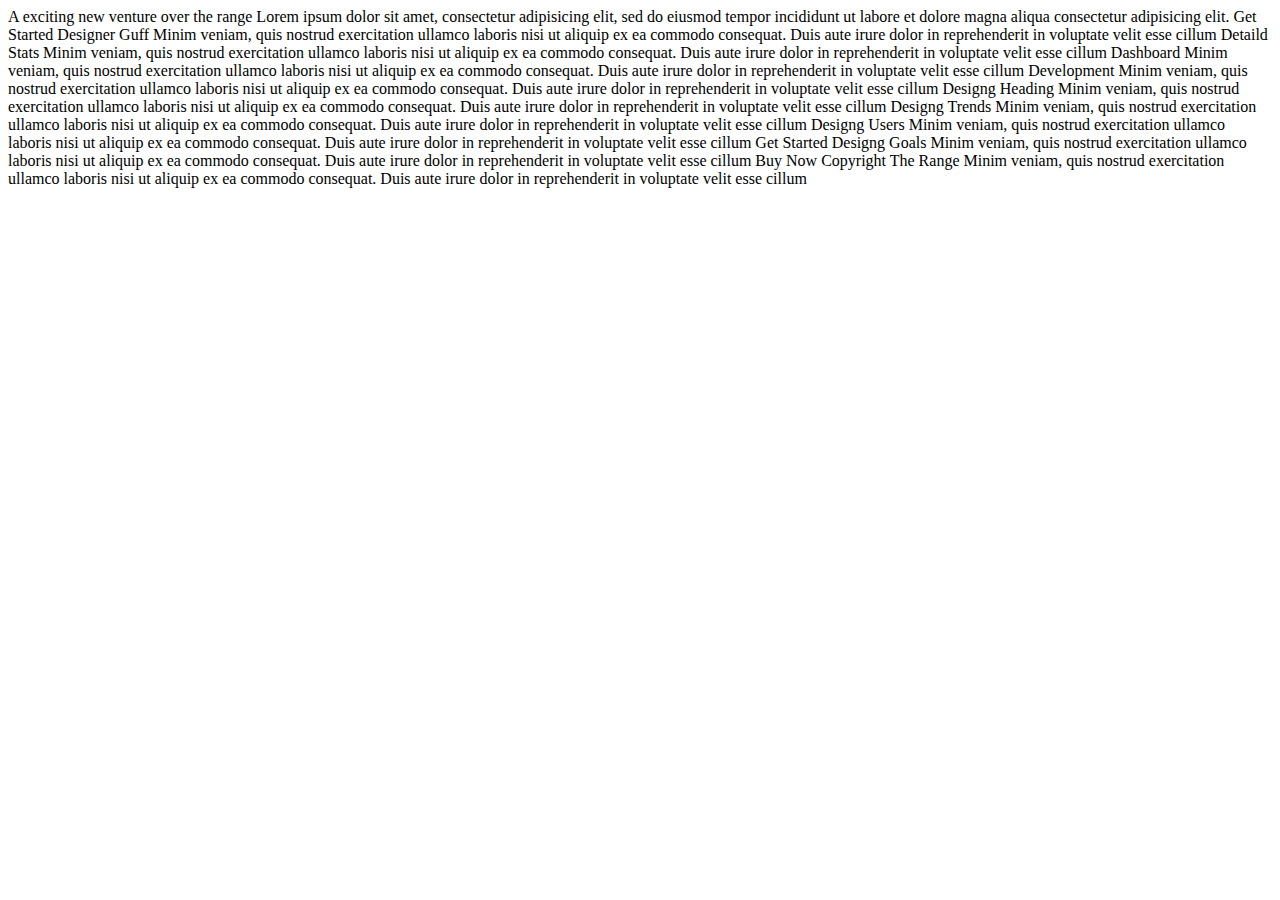
==== index.html @ 7c5d2e0e "Create repository" ====
﻿<!doctype html>
<html lang="pt-br">
<head>
    <meta charset="utf-8">
    <title>Responsivo</title>
    <link href='http://fonts.googleapis.com/css?family=Oxygen:400,300,700' rel='stylesheet' type='text/css'>
</head>

<body>

	
    
    A exciting new venture over the range

    Lorem ipsum dolor sit amet, consectetur adipisicing elit, sed do eiusmod tempor incididunt ut labore et dolore magna aliqua consectetur adipisicing elit.

    Get Started 
        
   

    Designer Guff

    Minim veniam, quis nostrud exercitation ullamco laboris nisi ut aliquip ex ea commodo consequat. Duis aute irure dolor in reprehenderit in voluptate velit esse cillum
            


    Detaild Stats
            
    Minim veniam, quis nostrud exercitation ullamco laboris nisi ut aliquip ex ea commodo consequat. Duis aute irure dolor in reprehenderit in voluptate velit esse cillum
            


    Dashboard

    Minim veniam, quis nostrud exercitation ullamco laboris nisi ut aliquip ex ea commodo consequat. Duis aute irure dolor in reprehenderit in voluptate velit esse cillum
            


    Development

    Minim veniam, quis nostrud exercitation ullamco laboris nisi ut aliquip ex ea commodo consequat. Duis aute irure dolor in reprehenderit in voluptate velit esse cillum
           


    Designg Heading

    Minim veniam, quis nostrud exercitation ullamco laboris nisi ut aliquip ex ea commodo consequat. Duis aute irure dolor in reprehenderit in voluptate velit esse cillum
            


    Designg Trends

    Minim veniam, quis nostrud exercitation ullamco laboris nisi ut aliquip ex ea commodo consequat. Duis aute irure dolor in reprehenderit in voluptate velit esse cillum
            


    Designg Users

    Minim veniam, quis nostrud exercitation ullamco laboris nisi ut aliquip ex ea commodo consequat. Duis aute irure dolor in reprehenderit in voluptate velit esse cillum
            
    Get Started 


    Designg Goals

    Minim veniam, quis nostrud exercitation ullamco laboris nisi ut aliquip ex ea commodo consequat. Duis aute irure dolor in reprehenderit in voluptate velit esse cillum
    
    Buy Now 

    

    Copyright The Range

    Minim veniam, quis nostrud exercitation ullamco laboris nisi ut aliquip ex ea commodo consequat. Duis aute irure dolor in reprehenderit in voluptate velit esse cillum


</body>
</html>
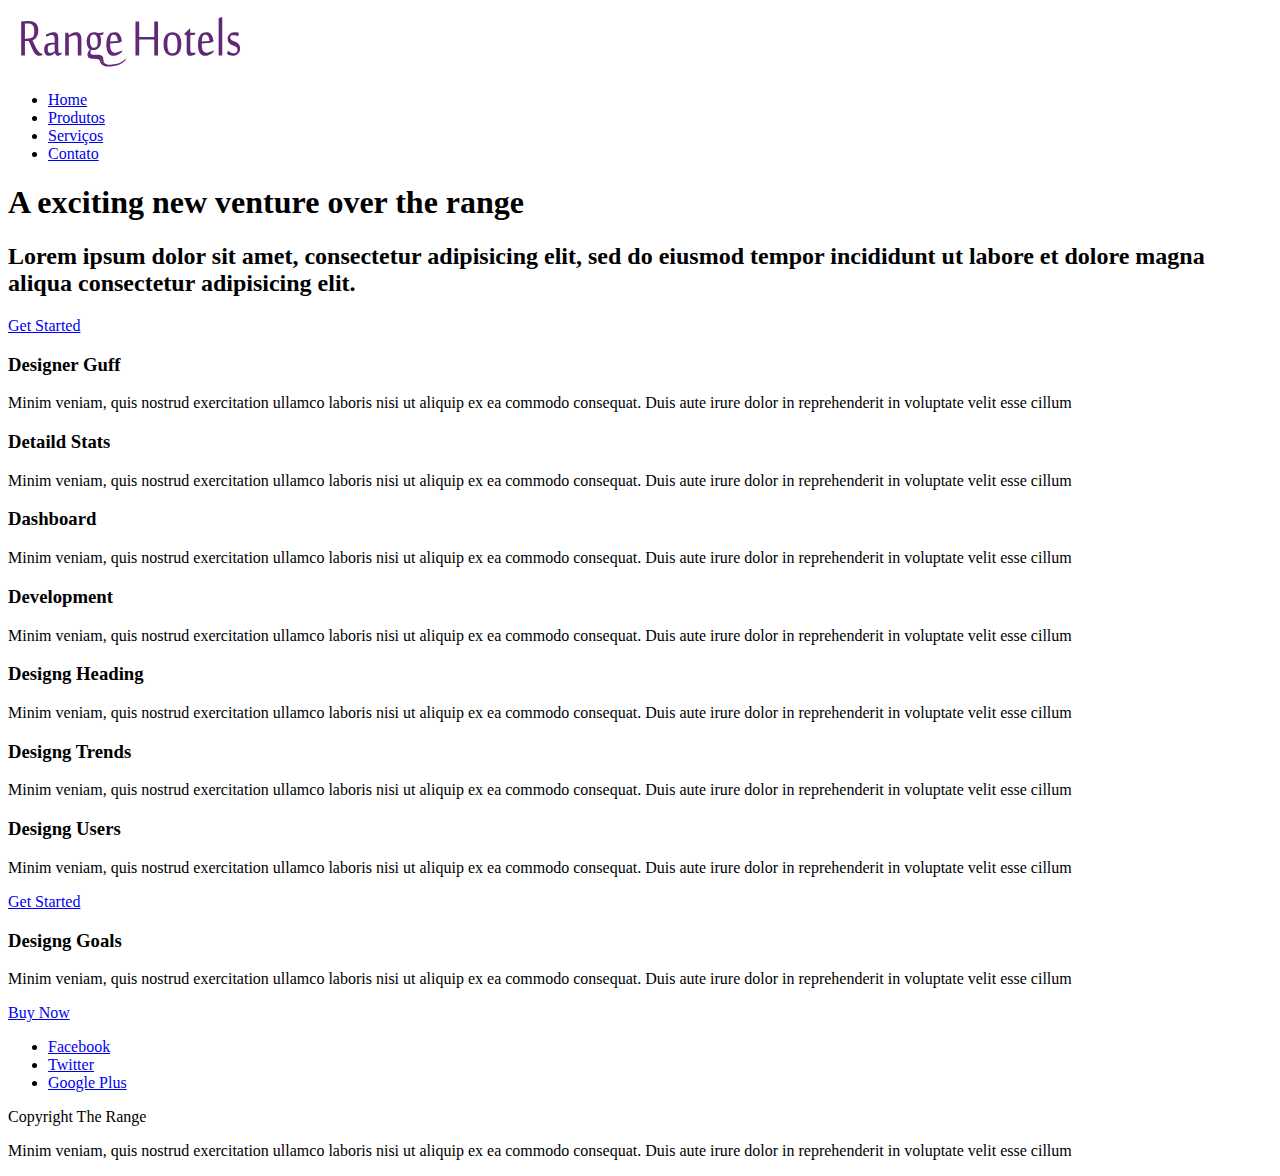
==== commit c65f0ceb: "Add HTML structure" ====
--- a/index.html
+++ b/index.html
@@ -1,5 +1,6 @@
 ﻿<!doctype html>
 <html lang="pt-br">
+
 <head>
     <meta charset="utf-8">
     <title>Responsivo</title>
@@ -7,72 +8,106 @@
 </head>
 
 <body>
+    <header>
+        <img src="images/logo_mob.svg" alt="logotipo range hotels">
+        <nav>
+            <ul>
+                <li><a href="#">Home</a></li>
+                <li><a href="#">Produtos</a></li>
+                <li><a href="#">Serviços</a></li>
+                <li><a href="#">Contato</a></li>
+            </ul>
+        </nav>
+    </header>
 
-	
-    
-    A exciting new venture over the range
+    <section>
+        <h1>A exciting new venture over the range</h1>
+        <h2>Lorem ipsum dolor sit amet, consectetur adipisicing elit, sed do eiusmod tempor incididunt ut labore et
+            dolore magna
+            aliqua consectetur adipisicing elit.</h2>
+        <a href="#">Get Started</a>
+    </section>
 
-    Lorem ipsum dolor sit amet, consectetur adipisicing elit, sed do eiusmod tempor incididunt ut labore et dolore magna aliqua consectetur adipisicing elit.
+    <section>
+        <article>
+            <h3>Designer Guff</h3>
+            <p>Minim veniam, quis nostrud exercitation ullamco laboris nisi ut aliquip ex ea commodo consequat. Duis
+                aute irure
+                dolor in reprehenderit in voluptate velit esse cillum
+            </p>
+        </article>
 
-    Get Started 
-        
-   
+        <article>
+            <h3>Detaild Stats</h3>
+            <p>Minim veniam, quis nostrud exercitation ullamco laboris nisi ut aliquip ex ea commodo consequat. Duis
+                aute irure
+                dolor in reprehenderit in voluptate velit esse cillum
+            </p>
+        </article>
 
-    Designer Guff
+        <article>
+            <h3>Dashboard</h3>
+            <p>Minim veniam, quis nostrud exercitation ullamco laboris nisi ut aliquip ex ea commodo consequat. Duis
+                aute irure
+                dolor in reprehenderit in voluptate velit esse cillum
+            </p>
+        </article>
 
-    Minim veniam, quis nostrud exercitation ullamco laboris nisi ut aliquip ex ea commodo consequat. Duis aute irure dolor in reprehenderit in voluptate velit esse cillum
-            
+        <article>
+            <h3>Development</h3>
+            <p>Minim veniam, quis nostrud exercitation ullamco laboris nisi ut aliquip ex ea commodo consequat. Duis
+                aute irure
+                dolor in reprehenderit in voluptate velit esse cillum
+            </p>
+        </article>
+    </section>
 
+    <section>
+        <article>
+            <h3>Designg Heading</h3>
+            <p>Minim veniam, quis nostrud exercitation ullamco laboris nisi ut aliquip ex ea commodo consequat. Duis
+                aute irure
+                dolor in reprehenderit in voluptate velit esse cillum
+            </p>
+        </article>
+        <article>
+            <h3>Designg Trends</h3>
+            <p>Minim veniam, quis nostrud exercitation ullamco laboris nisi ut aliquip ex ea commodo consequat. Duis
+                aute irure
+                dolor in reprehenderit in voluptate velit esse cillum
+            </p>
+        </article>
+        <article>
+            <h3>Designg Users</h3>
+            <p>Minim veniam, quis nostrud exercitation ullamco laboris nisi ut aliquip ex ea commodo consequat. Duis
+                aute irure
+                dolor in reprehenderit in voluptate velit esse cillum
+            </p>
+            <a href="#">Get Started</a>
+        </article>
+        <article>
+            <h3>Designg Goals</h3>
+            <p>Minim veniam, quis nostrud exercitation ullamco laboris nisi ut aliquip ex ea commodo consequat. Duis
+                aute irure
+                dolor in reprehenderit in voluptate velit esse cillum
+            </p>
+            <a href="#">Buy Now</a>
+        </article>
 
-    Detaild Stats
-            
-    Minim veniam, quis nostrud exercitation ullamco laboris nisi ut aliquip ex ea commodo consequat. Duis aute irure dolor in reprehenderit in voluptate velit esse cillum
-            
+    </section>
 
+    <footer>
+        <ul>
+            <li><a href="#">Facebook</a></li>
+            <li><a href="#">Twitter</a></li>
+            <li><a href="#">Google Plus</a></li>
+        </ul>
+        <p>Copyright The Range</p>
+        <p>Minim veniam, quis nostrud exercitation ullamco laboris nisi ut aliquip ex ea commodo consequat. Duis aute
+            irure
+            dolor in reprehenderit in voluptate velit esse cillum
+        </p>
+    </footer>
+</body>
 
-    Dashboard
-
-    Minim veniam, quis nostrud exercitation ullamco laboris nisi ut aliquip ex ea commodo consequat. Duis aute irure dolor in reprehenderit in voluptate velit esse cillum
-            
-
-
-    Development
-
-    Minim veniam, quis nostrud exercitation ullamco laboris nisi ut aliquip ex ea commodo consequat. Duis aute irure dolor in reprehenderit in voluptate velit esse cillum
-           
-
-
-    Designg Heading
-
-    Minim veniam, quis nostrud exercitation ullamco laboris nisi ut aliquip ex ea commodo consequat. Duis aute irure dolor in reprehenderit in voluptate velit esse cillum
-            
-
-
-    Designg Trends
-
-    Minim veniam, quis nostrud exercitation ullamco laboris nisi ut aliquip ex ea commodo consequat. Duis aute irure dolor in reprehenderit in voluptate velit esse cillum
-            
-
-
-    Designg Users
-
-    Minim veniam, quis nostrud exercitation ullamco laboris nisi ut aliquip ex ea commodo consequat. Duis aute irure dolor in reprehenderit in voluptate velit esse cillum
-            
-    Get Started 
-
-
-    Designg Goals
-
-    Minim veniam, quis nostrud exercitation ullamco laboris nisi ut aliquip ex ea commodo consequat. Duis aute irure dolor in reprehenderit in voluptate velit esse cillum
-    
-    Buy Now 
-
-    
-
-    Copyright The Range
-
-    Minim veniam, quis nostrud exercitation ullamco laboris nisi ut aliquip ex ea commodo consequat. Duis aute irure dolor in reprehenderit in voluptate velit esse cillum
-
-
-</body>
-</html>
+</html>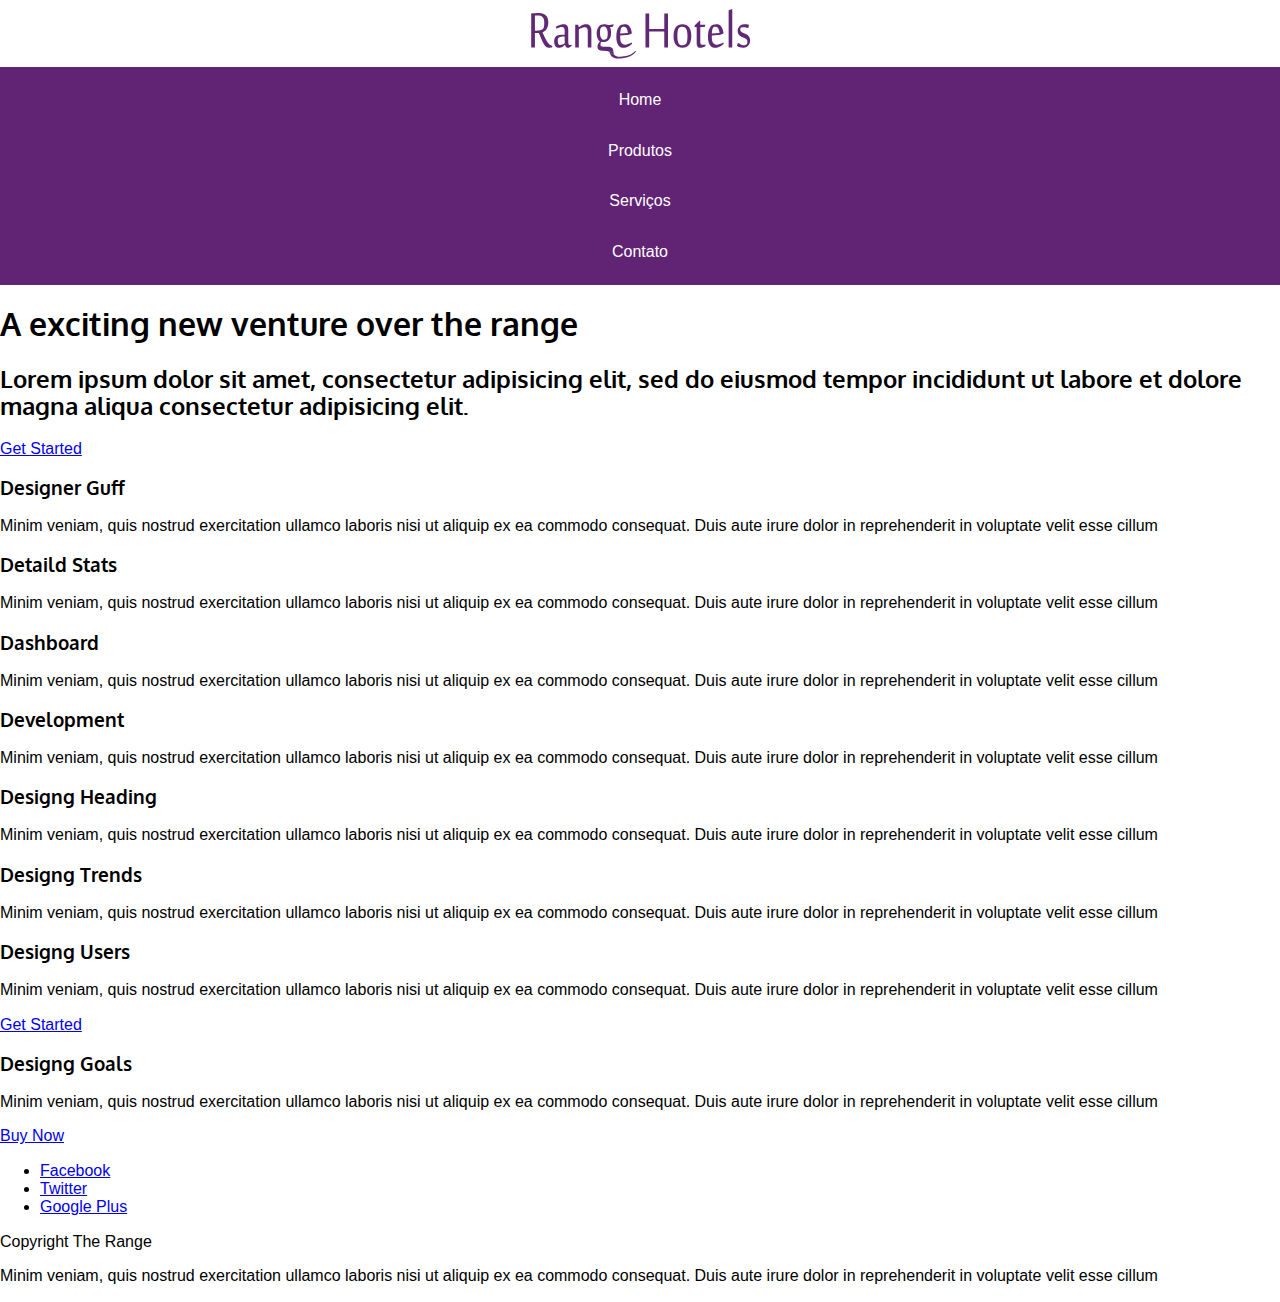
==== commit 7b9047b5: "Style nav links" ====
--- a/index.html
+++ b/index.html
@@ -3,14 +3,16 @@
 
 <head>
     <meta charset="utf-8">
-    <title>Responsivo</title>
+    <title>Ranger Hotelss</title>
+    <link rel="stylesheet" href="./css/normalize.css">
+    <link rel="stylesheet" href="./css/index.css">
     <link href='http://fonts.googleapis.com/css?family=Oxygen:400,300,700' rel='stylesheet' type='text/css'>
 </head>
 
 <body>
-    <header>
+    <header class="top-header">
         <img src="images/logo_mob.svg" alt="logotipo range hotels">
-        <nav>
+        <nav class="top-nav">
             <ul>
                 <li><a href="#">Home</a></li>
                 <li><a href="#">Produtos</a></li>
--- a/css/index.css
+++ b/css/index.css
@@ -0,0 +1,37 @@
+@charset "UFT-8";
+
+html, body{
+    font-family: sans-serif;
+    box-sizing: border-box;
+}
+
+h1,h2,h3,h4,h5,h6{
+    font-family: "Oxygen";
+}
+
+.top-header{
+    text-align: center;
+}
+
+.top-nav{
+    background-color: #612374;
+    padding: .5rem 0;
+}
+
+.top-nav ul{
+    list-style: none;
+    margin: 0;
+    padding: 0;
+}
+
+.top-nav a{
+    text-decoration: none;
+    color: white;
+    padding: 1rem;
+    display: block;
+    transition: all .2s;
+}
+
+.top-nav a:hover{
+    background-color: #7c3792;
+}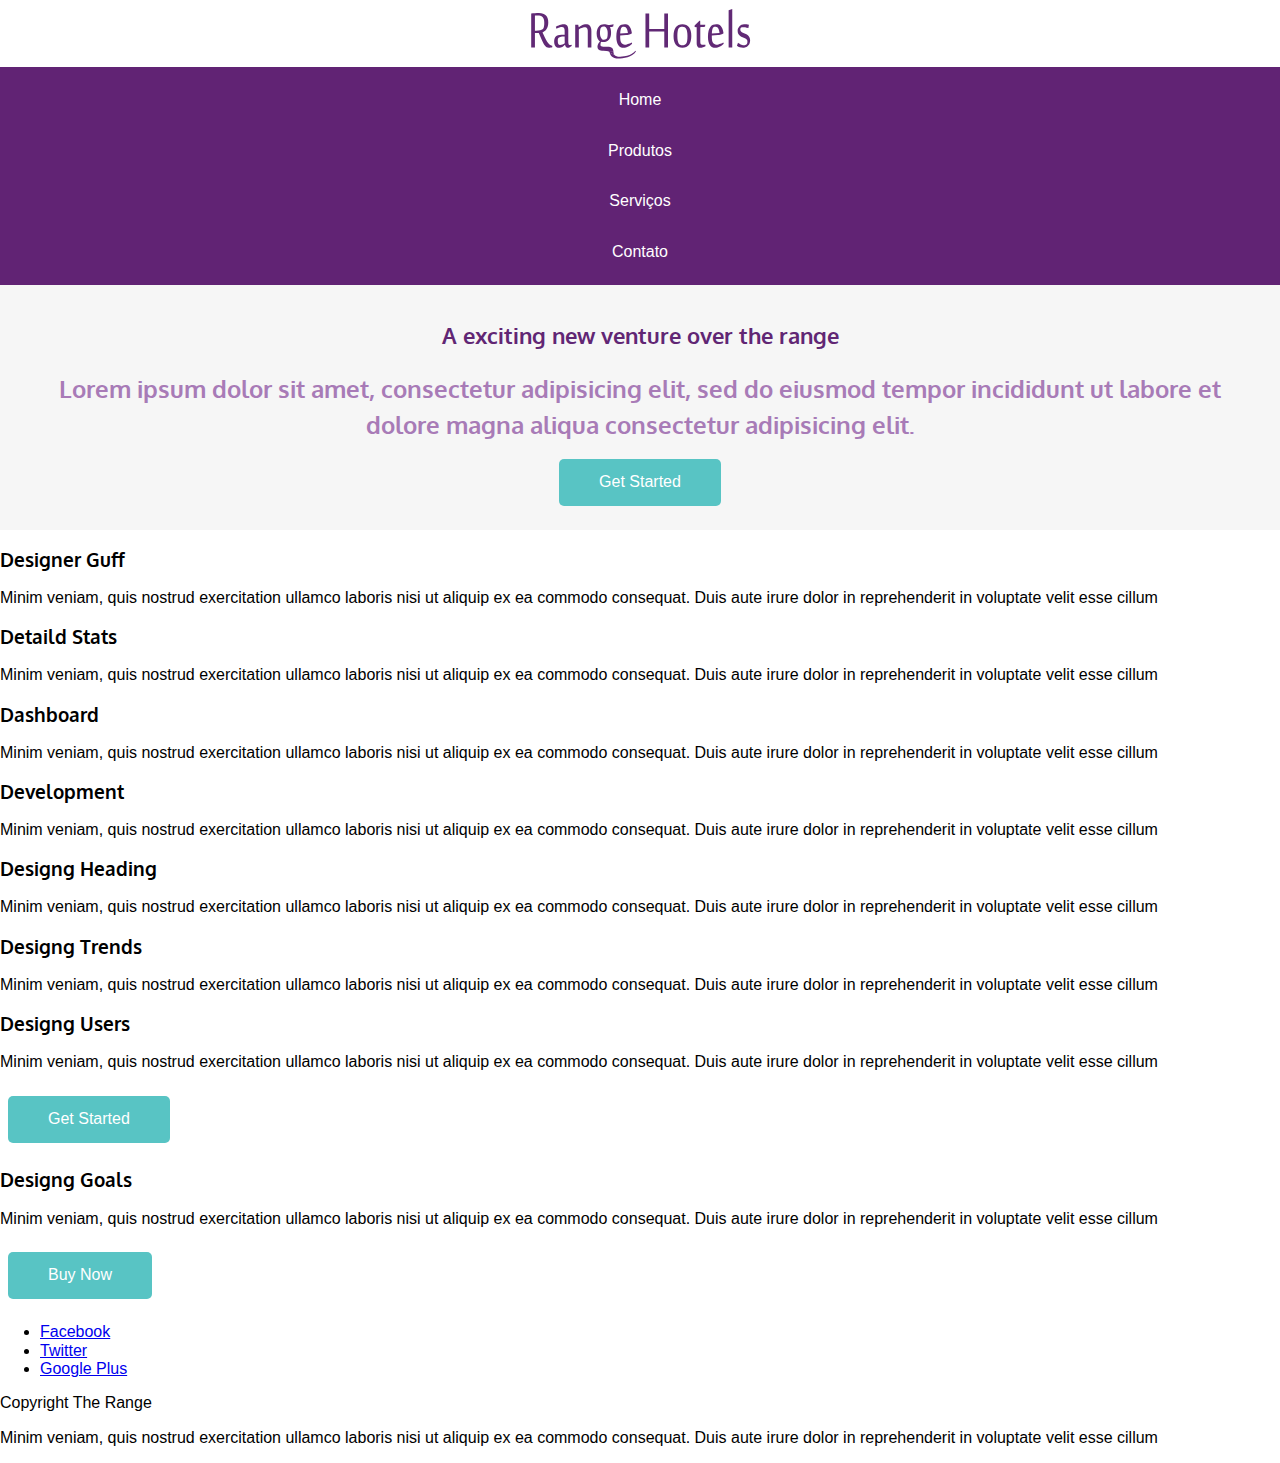
==== commit 9a660a5d: "Style top-content section" ====
--- a/index.html
+++ b/index.html
@@ -22,12 +22,12 @@
         </nav>
     </header>
 
-    <section>
-        <h1>A exciting new venture over the range</h1>
-        <h2>Lorem ipsum dolor sit amet, consectetur adipisicing elit, sed do eiusmod tempor incididunt ut labore et
+    <section class="top-content">
+        <h1 class="top-content__title">A exciting new venture over the range</h1>
+        <h2 class="top-content__subtitle">Lorem ipsum dolor sit amet, consectetur adipisicing elit, sed do eiusmod tempor incididunt ut labore et
             dolore magna
             aliqua consectetur adipisicing elit.</h2>
-        <a href="#">Get Started</a>
+        <a href="#" class="btn">Get Started</a>
     </section>
 
     <section>
@@ -85,7 +85,7 @@
                 aute irure
                 dolor in reprehenderit in voluptate velit esse cillum
             </p>
-            <a href="#">Get Started</a>
+            <a href="#" class="btn">Get Started</a>
         </article>
         <article>
             <h3>Designg Goals</h3>
@@ -93,7 +93,7 @@
                 aute irure
                 dolor in reprehenderit in voluptate velit esse cillum
             </p>
-            <a href="#">Buy Now</a>
+            <a href="#" class="btn">Buy Now</a>
         </article>
 
     </section>
--- a/css/index.css
+++ b/css/index.css
@@ -7,6 +7,21 @@
 
 h1,h2,h3,h4,h5,h6{
     font-family: "Oxygen";
+}
+
+.btn{
+    display: inline-block;
+    text-decoration: none;
+    background-color: #58c4c4;
+    color: white;
+    padding: .9rem 2.5rem;
+    border-radius: 5px;
+    transition: all .2s;
+    margin: .5rem;
+}
+
+.btn:hover{
+    background-color: #37a0a0;
 }
 
 .top-header{
@@ -34,4 +49,22 @@
 
 .top-nav a:hover{
     background-color: #7c3792;
+}
+
+.top-content{
+    text-align: center;
+    padding: 1rem;
+    background-color: #f6f6f6;
+}
+
+.top-content__title{
+    color: #612674;
+    margin: 1.4rem;
+    font-size: 1.37rem;
+}
+
+.top-content__subtitle{
+    color: #a87bb7;
+    line-height: 1.5;
+    margin: .5rem;
 }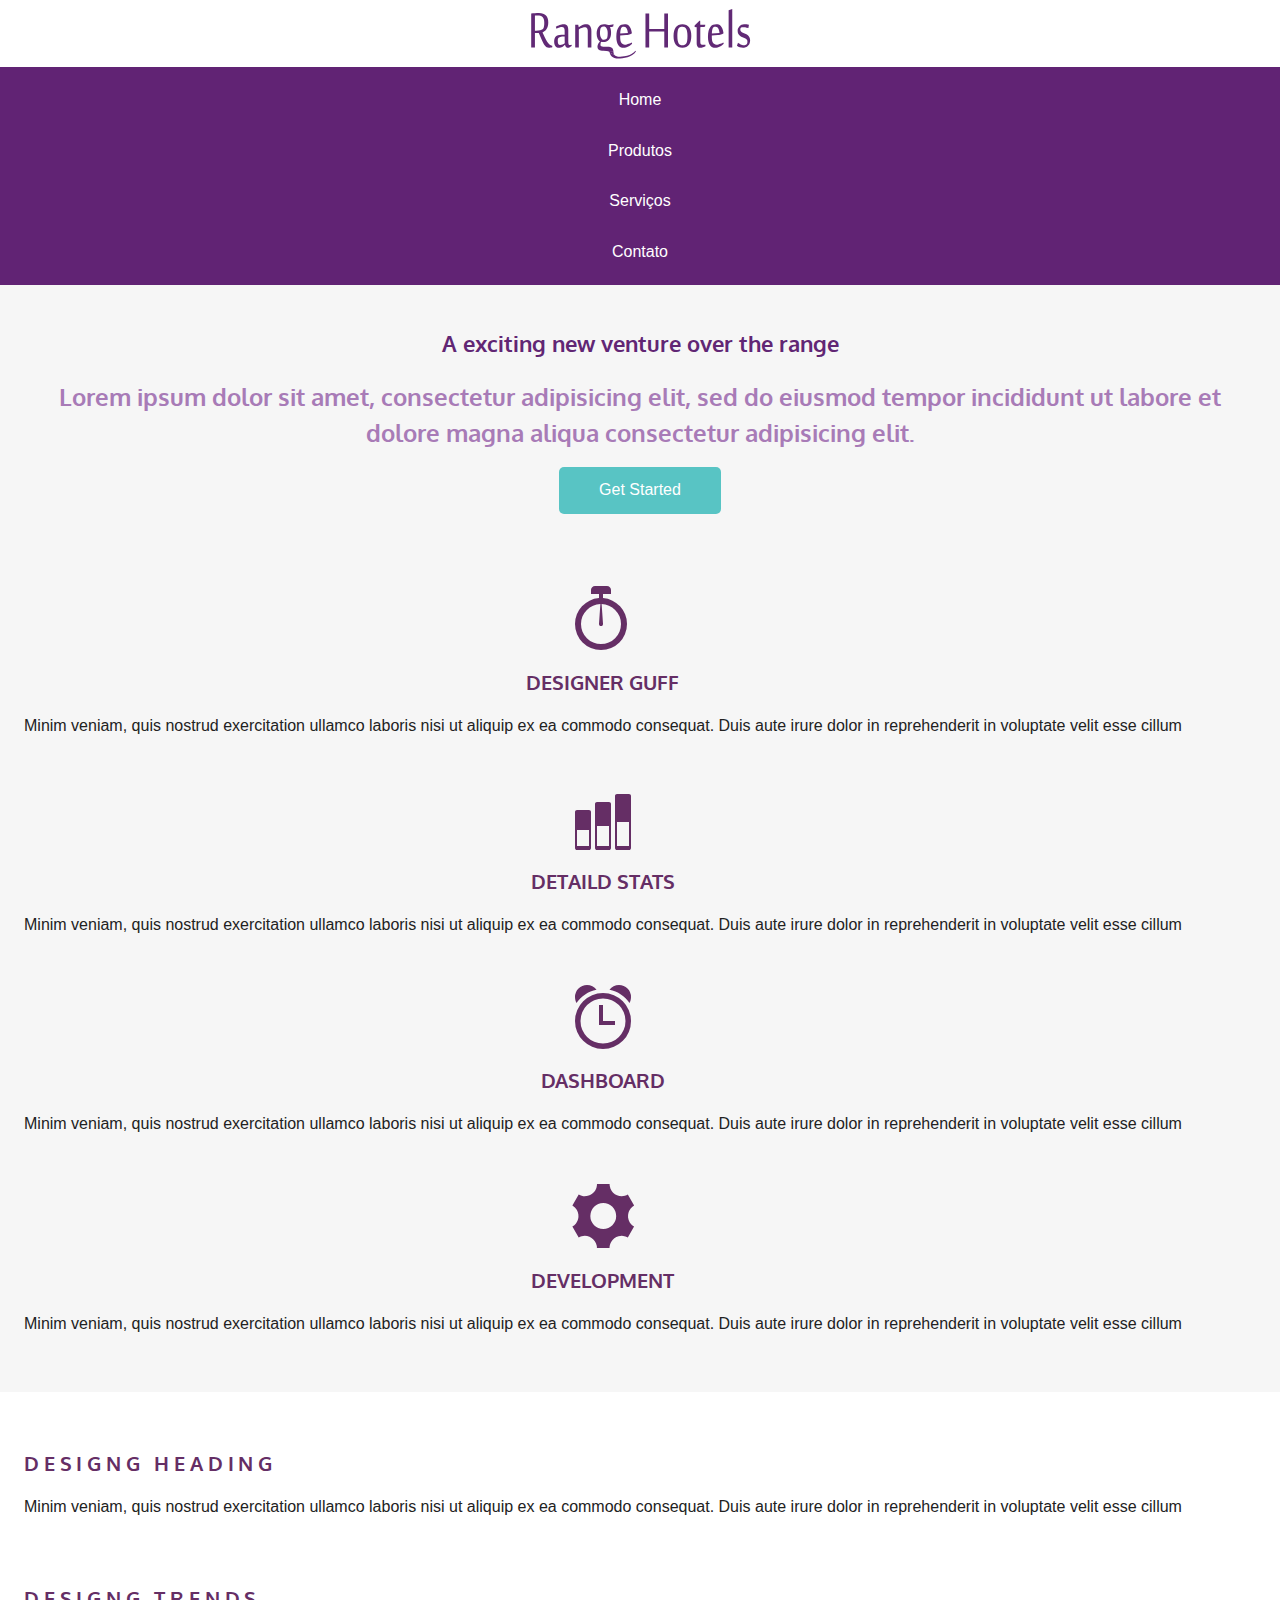
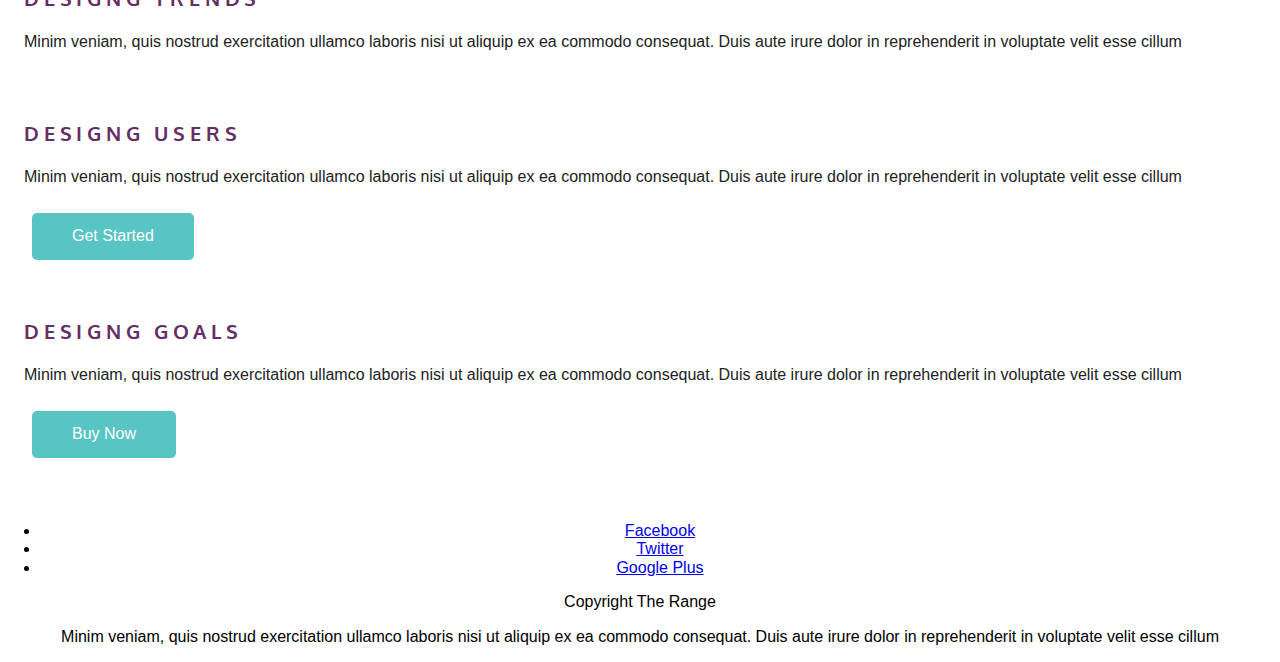
==== commit e4bd5e25: "Style middle and botton content section" ====
--- a/index.html
+++ b/index.html
@@ -4,13 +4,14 @@
 <head>
     <meta charset="utf-8">
     <title>Ranger Hotelss</title>
+    <link rel="stylesheet" href="./icomoon/style.css">
     <link rel="stylesheet" href="./css/normalize.css">
     <link rel="stylesheet" href="./css/index.css">
     <link href='http://fonts.googleapis.com/css?family=Oxygen:400,300,700' rel='stylesheet' type='text/css'>
 </head>
 
 <body>
-    <header class="top-header">
+    <header>
         <img src="images/logo_mob.svg" alt="logotipo range hotels">
         <nav class="top-nav">
             <ul>
@@ -24,14 +25,16 @@
 
     <section class="top-content">
         <h1 class="top-content__title">A exciting new venture over the range</h1>
-        <h2 class="top-content__subtitle">Lorem ipsum dolor sit amet, consectetur adipisicing elit, sed do eiusmod tempor incididunt ut labore et
+        <h2 class="top-content__subtitle">Lorem ipsum dolor sit amet, consectetur adipisicing elit, sed do eiusmod
+            tempor incididunt ut labore et
             dolore magna
             aliqua consectetur adipisicing elit.</h2>
         <a href="#" class="btn">Get Started</a>
     </section>
 
-    <section>
+    <section class="middle-content">
         <article>
+            <span class="icon-stopwatch"></span>
             <h3>Designer Guff</h3>
             <p>Minim veniam, quis nostrud exercitation ullamco laboris nisi ut aliquip ex ea commodo consequat. Duis
                 aute irure
@@ -40,6 +43,7 @@
         </article>
 
         <article>
+            <span class="icon-stats-bars2"></span>
             <h3>Detaild Stats</h3>
             <p>Minim veniam, quis nostrud exercitation ullamco laboris nisi ut aliquip ex ea commodo consequat. Duis
                 aute irure
@@ -48,6 +52,7 @@
         </article>
 
         <article>
+            <span class="icon-alarm"></span>
             <h3>Dashboard</h3>
             <p>Minim veniam, quis nostrud exercitation ullamco laboris nisi ut aliquip ex ea commodo consequat. Duis
                 aute irure
@@ -56,6 +61,7 @@
         </article>
 
         <article>
+            <span class="icon-cog"></span>
             <h3>Development</h3>
             <p>Minim veniam, quis nostrud exercitation ullamco laboris nisi ut aliquip ex ea commodo consequat. Duis
                 aute irure
@@ -64,7 +70,7 @@
         </article>
     </section>
 
-    <section>
+    <section class="botton-content">
         <article>
             <h3>Designg Heading</h3>
             <p>Minim veniam, quis nostrud exercitation ullamco laboris nisi ut aliquip ex ea commodo consequat. Duis
--- a/icomoon/style.css
+++ b/icomoon/style.css
@@ -0,0 +1,47 @@
+@font-face {
+  font-family: 'icomoon';
+  src:  url('fonts/icomoon.eot?c86vfl');
+  src:  url('fonts/icomoon.eot?c86vfl#iefix') format('embedded-opentype'),
+    url('fonts/icomoon.ttf?c86vfl') format('truetype'),
+    url('fonts/icomoon.woff?c86vfl') format('woff'),
+    url('fonts/icomoon.svg?c86vfl#icomoon') format('svg');
+  font-weight: normal;
+  font-style: normal;
+}
+
+[class^="icon-"], [class*=" icon-"] {
+  /* use !important to prevent issues with browser extensions that change fonts */
+  font-family: 'icomoon' !important;
+  speak: none;
+  font-style: normal;
+  font-weight: normal;
+  font-variant: normal;
+  text-transform: none;
+  line-height: 1;
+
+  /* Better Font Rendering =========== */
+  -webkit-font-smoothing: antialiased;
+  -moz-osx-font-smoothing: grayscale;
+}
+
+.icon-alarm:before {
+  content: "\e950";
+}
+.icon-stopwatch:before {
+  content: "\e952";
+}
+.icon-cog:before {
+  content: "\e994";
+}
+.icon-stats-bars2:before {
+  content: "\e99d";
+}
+.icon-google-plus:before {
+  content: "\ea8b";
+}
+.icon-facebook2:before {
+  content: "\ea91";
+}
+.icon-twitter:before {
+  content: "\ea96";
+}
--- a/css/index.css
+++ b/css/index.css
@@ -3,10 +3,32 @@
 html, body{
     font-family: sans-serif;
     box-sizing: border-box;
+    text-align: center;
 }
 
 h1,h2,h3,h4,h5,h6{
     font-family: "Oxygen";
+}
+
+article{
+    margin: 1rem 0;
+    display: inline-block;
+
+}
+
+article h3 {
+    color: #652e65;
+    text-transform: uppercase;
+    font-size: 1.25rem;
+}
+
+article p {
+    line-height: 1.5;
+    color: #222;
+}
+
+section{
+    padding: 1.5rem;
 }
 
 .btn{
@@ -22,10 +44,6 @@
 
 .btn:hover{
     background-color: #37a0a0;
-}
-
-.top-header{
-    text-align: center;
 }
 
 .top-nav{
@@ -52,8 +70,6 @@
 }
 
 .top-content{
-    text-align: center;
-    padding: 1rem;
     background-color: #f6f6f6;
 }
 
@@ -67,4 +83,23 @@
     color: #a87bb7;
     line-height: 1.5;
     margin: .5rem;
+}
+
+.middle-content{
+    background-color: #f6f6f6;
+    display: flex;
+    flex-wrap: wrap;
+}
+
+.middle-content span[class^=icon]{
+    font-size: 4rem;
+    color: #652e65;
+}
+
+.botton-content{
+    text-align: start;
+}
+
+.botton-content h3 {
+    letter-spacing: .3rem;
 }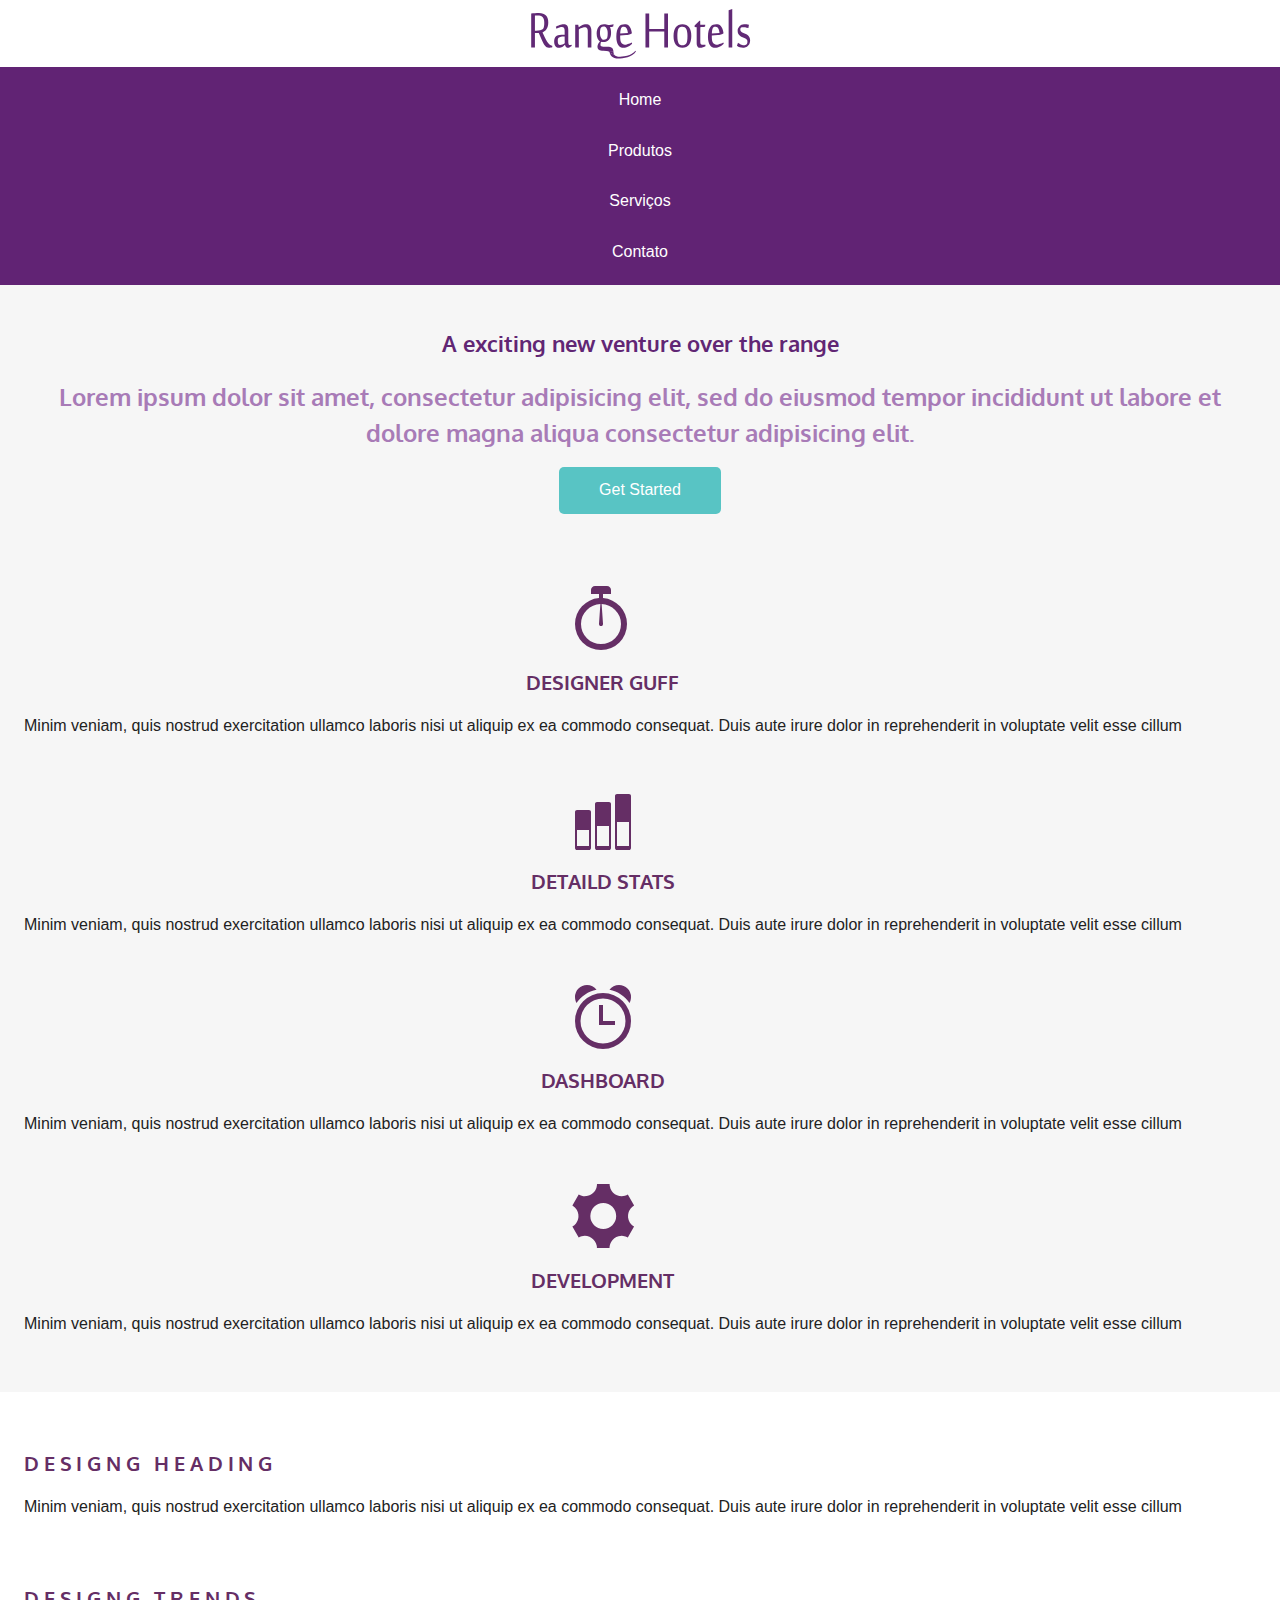
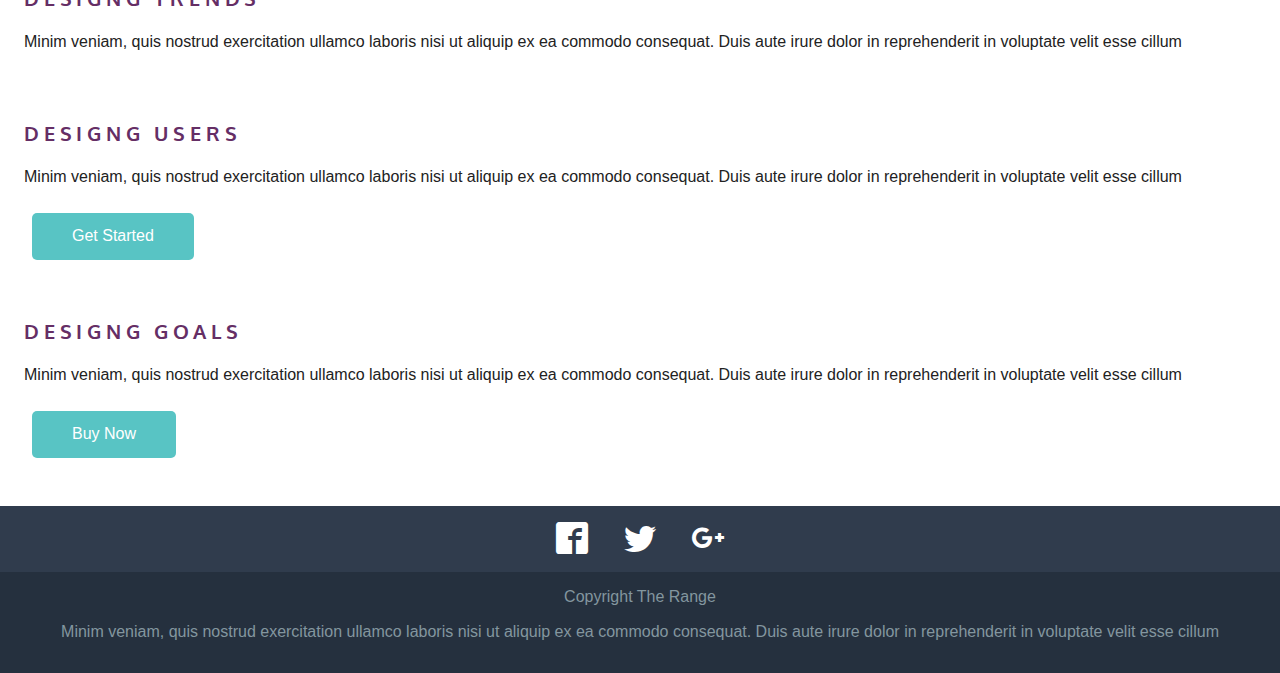
==== commit 801a441a: "Style footer" ====
--- a/index.html
+++ b/index.html
@@ -106,9 +106,9 @@
 
     <footer>
         <ul>
-            <li><a href="#">Facebook</a></li>
-            <li><a href="#">Twitter</a></li>
-            <li><a href="#">Google Plus</a></li>
+            <li><a href="#" class="icon-facebook2"><span> Facebook</span></a></li>
+            <li><a href="#" class="icon-twitter"><span>Twitter</span></a></li>
+            <li><a href="#" class="icon-google-plus"><span>Google Plus</span></a></li>
         </ul>
         <p>Copyright The Range</p>
         <p>Minim veniam, quis nostrud exercitation ullamco laboris nisi ut aliquip ex ea commodo consequat. Duis aute
--- a/css/index.css
+++ b/css/index.css
@@ -29,6 +29,38 @@
 
 section{
     padding: 1.5rem;
+}
+
+footer{
+    background-color: #25303e;
+    color: #83969f;
+    padding-bottom: 1rem;
+}
+
+footer span{
+    width: 0;
+    height: 0;
+    overflow: hidden;
+    display: block;
+    opacity: 0;
+}
+
+footer ul{
+    list-style: none;
+    margin: 0;
+    padding: 0;
+    background-color: #303c4d;
+}
+
+footer li {
+    display: inline-block;
+    padding: 1rem 1rem;
+}
+
+footer a {
+    text-decoration: none;
+    font-size: 2rem;
+    color: white;
 }
 
 .btn{
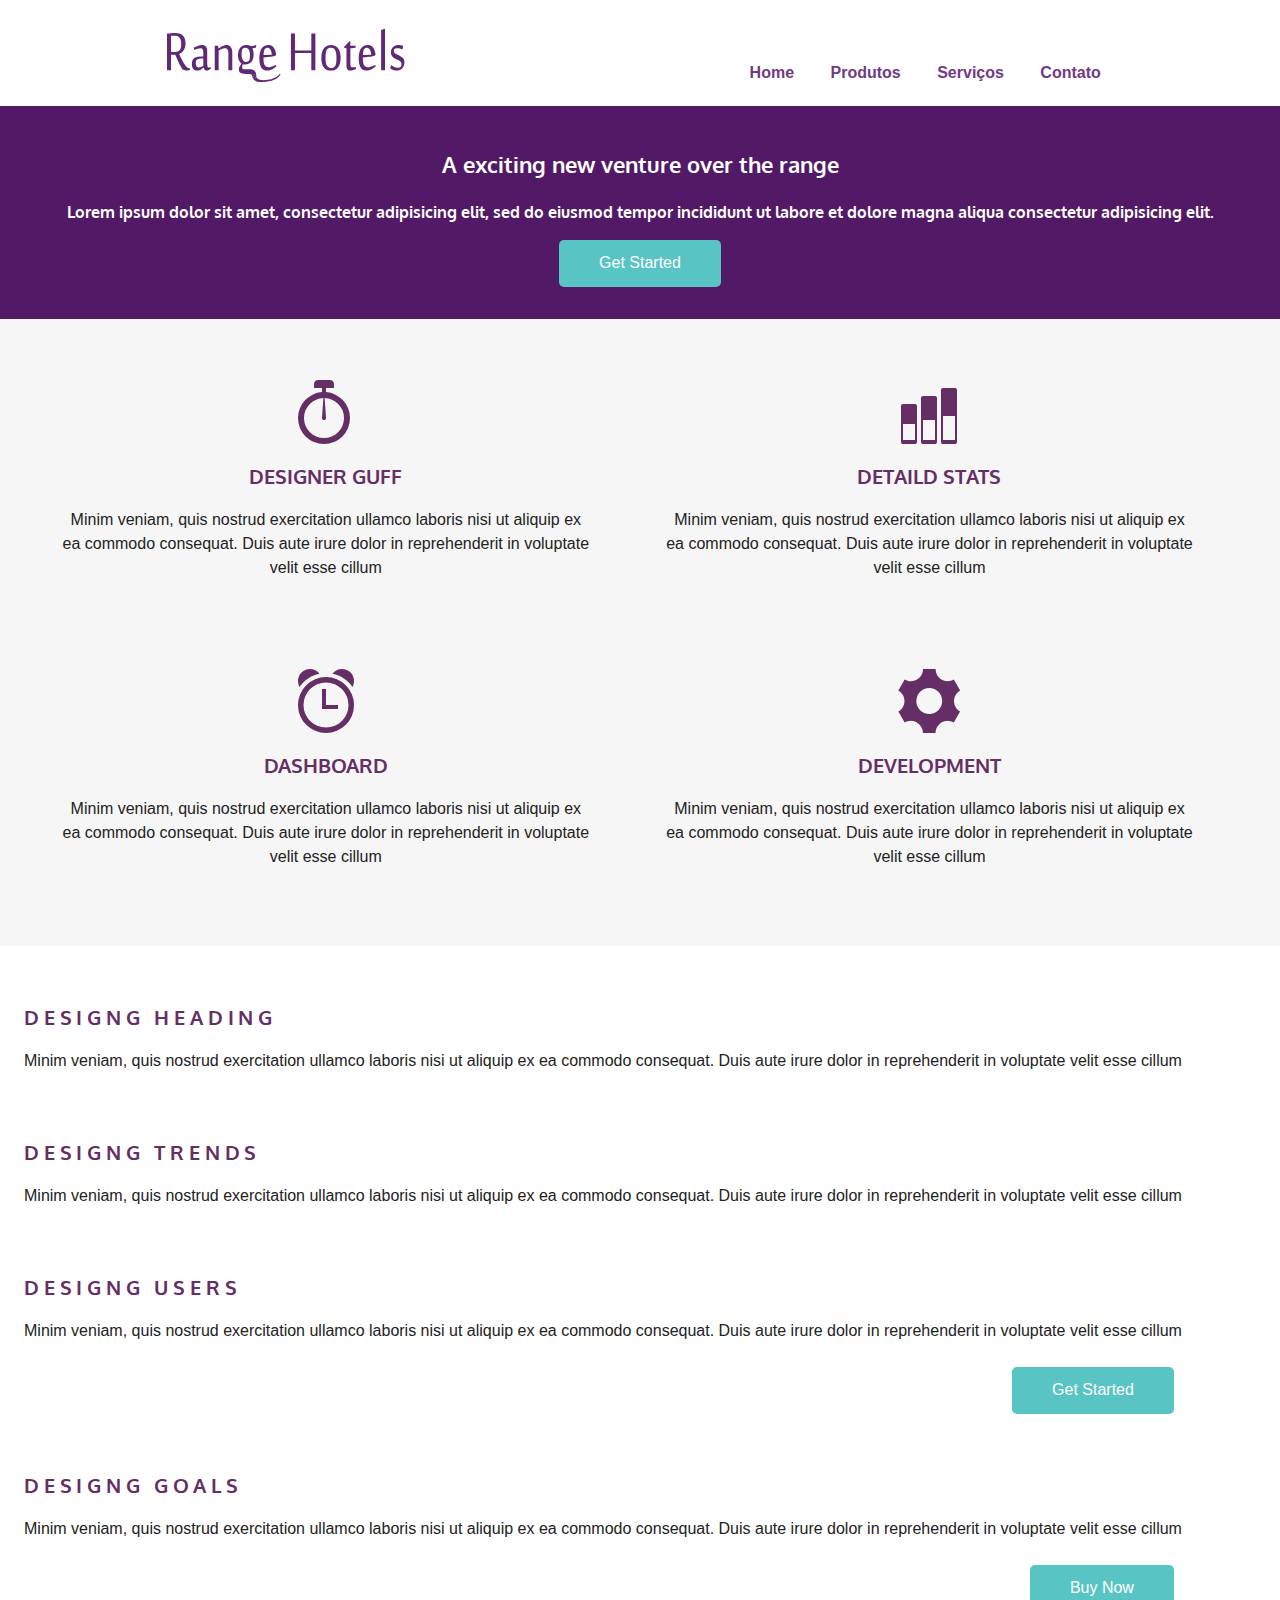
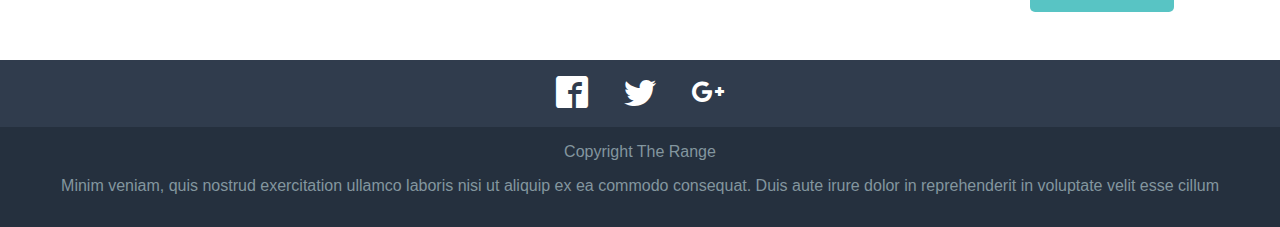
==== commit 99bc3810: "Add top and botton-content section tablet style responsive" ====
--- a/index.html
+++ b/index.html
@@ -85,7 +85,7 @@
                 dolor in reprehenderit in voluptate velit esse cillum
             </p>
         </article>
-        <article>
+        <article class="clearfix">
             <h3>Designg Users</h3>
             <p>Minim veniam, quis nostrud exercitation ullamco laboris nisi ut aliquip ex ea commodo consequat. Duis
                 aute irure
@@ -93,7 +93,7 @@
             </p>
             <a href="#" class="btn">Get Started</a>
         </article>
-        <article>
+        <article class="clearfix">
             <h3>Designg Goals</h3>
             <p>Minim veniam, quis nostrud exercitation ullamco laboris nisi ut aliquip ex ea commodo consequat. Duis
                 aute irure
--- a/css/index.css
+++ b/css/index.css
@@ -63,6 +63,9 @@
     color: white;
 }
 
+.clearfix{
+    clear: both;
+}
 .btn{
     display: inline-block;
     text-decoration: none;
@@ -108,13 +111,14 @@
 .top-content__title{
     color: #612674;
     margin: 1.4rem;
-    font-size: 1.37rem;
+    font-size: 1.35rem;
 }
 
 .top-content__subtitle{
     color: #a87bb7;
     line-height: 1.5;
     margin: .5rem;
+    font-size: 1rem;
 }
 
 .middle-content{
@@ -134,4 +138,48 @@
 
 .botton-content h3 {
     letter-spacing: .3rem;
+}
+
+@media screen and (min-width: 48.75rem){
+    header{
+        display: flex;
+        justify-content: space-around;
+        padding: .5rem 0;
+    }
+
+    .top-content{
+        background-color: #521a66;
+    }
+
+    .top-content__title, .top-content__subtitle{
+        color: white;
+    }
+
+    .top-nav{
+        background-color: transparent;
+        padding: 2.5rem 0 0 0;
+    }
+    
+    .top-nav li{
+        display: inline-block;
+    }
+    
+    .top-nav a{
+        color: #713a84;
+        font-weight: bold;
+    }
+    
+    .top-nav a:hover{
+        background-color: #e7d9fc;
+    }
+
+    .middle-content article {
+        width: 43%;
+        margin: 3%;
+    }
+
+    .botton-content a {
+        float: right;
+    }
+    
 }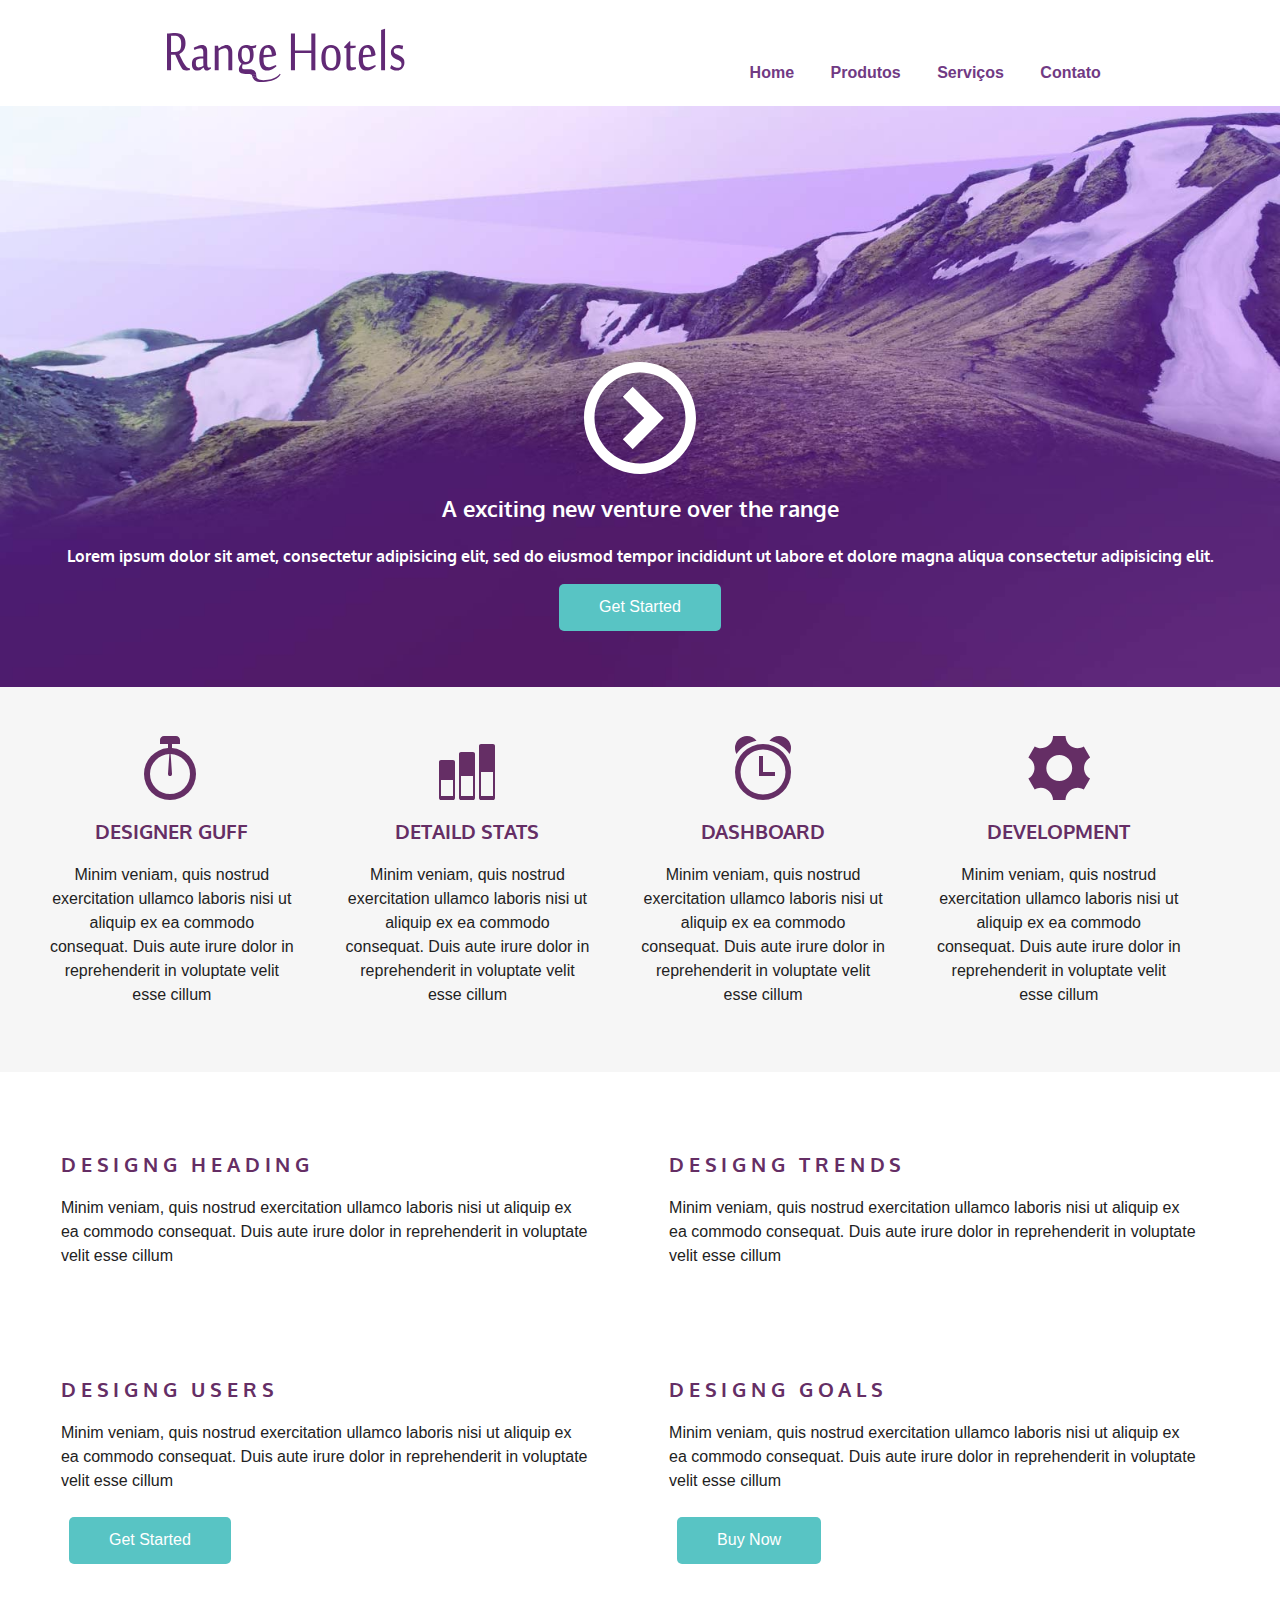
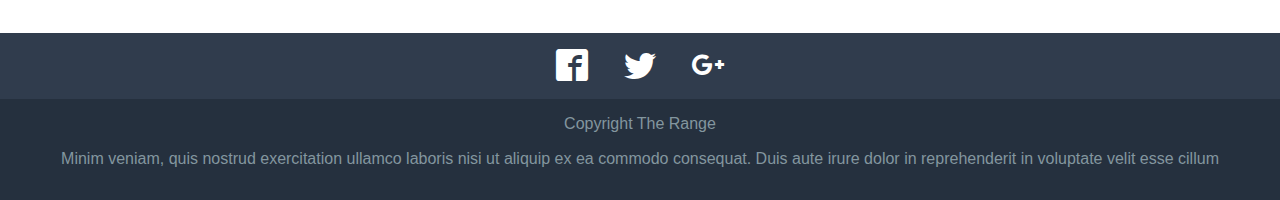
==== commit 0aa45053: "Add desktop style responsive" ====
--- a/index.html
+++ b/index.html
@@ -24,6 +24,9 @@
     </header>
 
     <section class="top-content">
+        <div>
+            <img src="./images/icon_play.svg" alt="" class="icon-play">
+        </div>
         <h1 class="top-content__title">A exciting new venture over the range</h1>
         <h2 class="top-content__subtitle">Lorem ipsum dolor sit amet, consectetur adipisicing elit, sed do eiusmod
             tempor incididunt ut labore et
--- a/css/index.css
+++ b/css/index.css
@@ -61,6 +61,13 @@
     text-decoration: none;
     font-size: 2rem;
     color: white;
+}
+
+.icon-play{
+    height: 7rem;
+    display: none;
+    margin: 1rem auto;
+    cursor: pointer;
 }
 
 .clearfix{
@@ -181,5 +188,40 @@
     .botton-content a {
         float: right;
     }
-    
+
+    .icon-play{
+        display: block;
+    }
+    
+}
+
+@media screen and (min-width: 62.5rem){
+    .top-content{
+        background-image: url("../images/bg_topo_1198x670.jpg");
+        background-size: cover;
+        padding-top: 15rem;
+    }
+}
+
+@media screen and (min-width: 74rem){
+    .top-content{
+        background-image: url("../images/bg_topo_1600x1374.jpg  ");
+        padding-bottom: 3rem;
+        padding-top: 15rem;
+        background-position: center 30%;
+    }
+
+    .middle-content article {
+        width: 20%;
+        margin: 2%;
+    }
+
+    .botton-content article {
+        width: 43%;
+        margin: 3%;
+    }
+
+    .botton-content a {
+        float: left;
+    }
 }